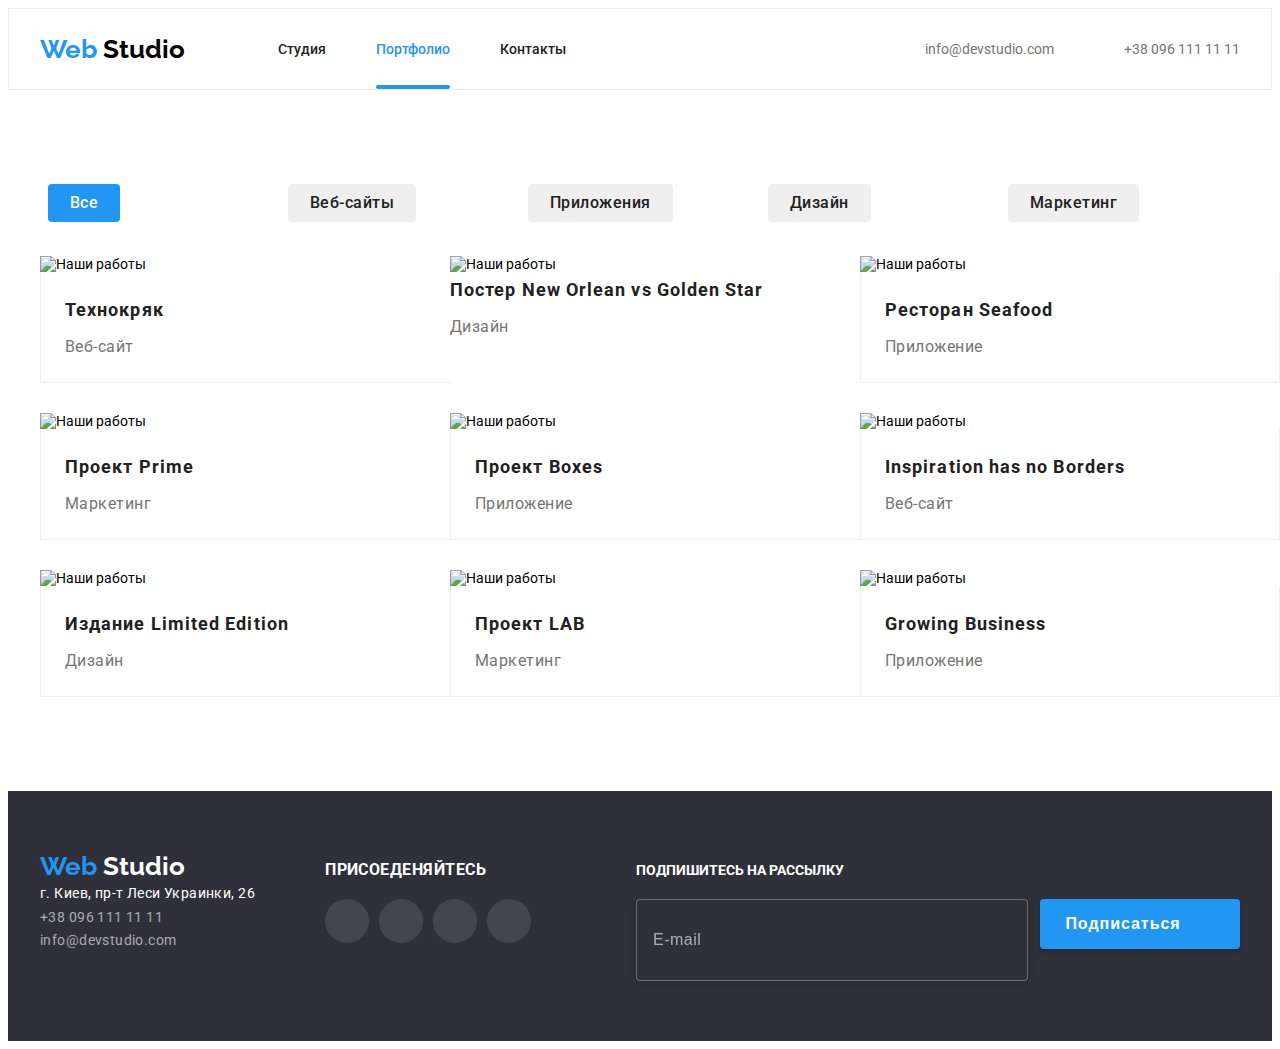
==== portfolio.html @ 752e6f94 "Add pic" ====
<!DOCTYPE html>
<html lang="ru">
	<head>
		<meta charset="UTF-8" />
		<meta http-equiv="X-UA-Compatible" content="IE=edge" />
		<meta
			name="viewport"
			content="width=device-width, initial-scale=1.0"
		/>
		<title>WebStudio</title>
		<link
			rel="preconnect"
			href="https://fonts.googleapis.com"
		/>
		<link
			rel="preconnect"
			href="https://fonts.gstatic.com"
			crossorigin
		/>
		<link
			href="https://fonts.googleapis.com/css2?family=Montserrat:ital,wght@0,700;1,400&family=Raleway:wght@700&family=Roboto:wght@400;500;700;900&display=swap"
			rel="stylesheet"
		/>
		<link
			rel="stylesheet"
			href="https://cdnjs.cloudflare.com/ajax/libs/modern-normalize/1.1.0/modern-normalize.min.css"
			integrity="sha512-wpPYUAdjBVSE4KJnH1VR1HeZfpl1ub8YT/NKx4PuQ5NmX2tKuGu6U/JRp5y+Y8XG2tV+wKQpNHVUX03MfMFn9Q=="
			crossorigin="anonymous"
			referrerpolicy="no-referrer"
		/>
		<link rel="stylesheet" href="./css/main.css" />
	</head>
	<body>
		<header class="header">
			<div class="conteiner">
				<nav class="nav">
					<a class="logo header__logo link" href="">
						<span class="logo-web">Web</span>
						Studio
					</a>
					<ul class="nav__list list">
						<li>
							<a class="nav__link link" href="./index.html">
								Студия
							</a>
						</li>
						<li>
							<a
								class="nav__link link current"
								href="./portfolio.html"
							>
								Портфолио
							</a>
						</li>
						<li>
							<a class="nav__link link" href="">Контакты</a>
						</li>
					</ul>
				</nav>
				<ul class="adress list">
					<li>
						<a
							class="adress__mail link"
							href="mailme:info@devstudio.com"
						>
							<svg
								class="adress__mail-icon"
								width="16"
								height="12"
							>
								<use
									href="./images/symbol-defs.svg#icon-icon-mail"
								></use>
							</svg>
							info@devstudio.com
						</a>
					</li>
					<li>
						<a
							class="adress__tel link"
							href="tel:+380961111111"
						>
							<svg
								class="adress__tel-icon"
								width="10"
								height="16"
							>
								<use
									href="./images/symbol-defs.svg#icon-icon-tel"
								></use>
							</svg>
							+38 096 111 11 11
						</a>
					</li>
				</ul>
			</div>
		</header>
		<main>
			<section class="section-work">
				<div class="conteiner">
					<h1 class="visually-hidden">Портфолио</h1>
					<ul class="button-ul">
						<li class="button-li list">
							<button
								class="button-filter button current-button"
								type="button"
							>
								Все
							</button>
						</li>
						<li class="button-li list">
							<button
								class="button-filter button"
								type="button"
							>
								Веб-сайты
							</button>
						</li>
						<li class="button-li list">
							<button
								class="button-filter button"
								type="button"
							>
								Приложения
							</button>
						</li>
						<li class="button-li list">
							<button
								class="button-filter button"
								type="button"
							>
								Дизайн
							</button>
						</li>
						<li class="button-li list">
							<button
								class="button-filter button"
								type="button"
							>
								Маркетинг
							</button>
						</li>
					</ul>
					<ul class="work-list">
						<li class="work-li list">
							<div class="work-wrap">
								<picture>
									<source
										srcset="
											./images/img-1.jpg    1x,
											./images/img-1-2x.jpg 2x
										"
										media="(min-width: 1200px)"
									/>
									<source
										srcset="
											./images/img-1-tab.jpg    1x,
											./images/img-1-tab-2x.jpg 2x
										"
										media="(min-width: 768px)"
									/>
									<source
										srcset="
											./images/img-1-mob.jpg    1x,
											./images/img-1-mob-2x.jpg 2x
										"
										media="(min-width: 320px)"
									/>
									<img
										src="./images/img-1-mob.jpg"
										alt="Наши работы"
										width="450"
									/>
								</picture>
								<p class="work-li-text">
									Ресурс предлагает комплексные предложения
									с разным уровнем функционала и сервисов.
									Все это позволит посетителю получить
									исчерпывающие сведения о компании или
									частном лице.
								</p>
							</div>
							<div class="work-card">
								<h2 class="work-name text">Технокряк</h2>
								<p class="work-text text">Веб-сайт</p>
							</div>
						</li>
						<li class="work-li list">
							<div class="work-wrap">
								<picture>
									<source
										srcset="
											./images/img-2.jpg    1x,
											./images/img-2-2x.jpg 2x
										"
										media="(min-width: 1200px)"
									/>
									<source
										srcset="
											./images/img-2-tab.jpg    1x,
											./images/img-2-tab-2x.jpg 2x
										"
										media="(min-width: 768px)"
									/>
									<source
										srcset="
											./images/img-2-mob.jpg    1x,
											./images/img-2-mob-2x.jpg 2x
										"
										media="(min-width: 320px)"
									/>
									<img
										src="./images/img-2-mob.jpg"
										alt="Наши работы"
										width="450"
									/>
								</picture>
								<p class="work-li-text">
									Ресурс предлагает комплексные предложения
									с разным уровнем функционала и сервисов.
									Все это позволит посетителю получить
									исчерпывающие сведения о компании или
									частном лице.
								</p>
							</div>
							<h2 class="work-name text">
								Постер
								<span lang="en">
									New Orlean vs Golden Star
								</span>
							</h2>
							<p class="work-text text">Дизайн</p>
						</li>
						<li class="work-li list">
							<div class="work-wrap">
								<picture>
									<source
										srcset="
											./images/img-3.jpg    1x,
											./images/img-3-2x.jpg 2x
										"
										media="(min-width: 1200px)"
									/>
									<source
										srcset="
											./images/img-3-tab.jpg    1x,
											./images/img-3-tab-2x.jpg 2x
										"
										media="(min-width: 768px)"
									/>
									<source
										srcset="
											./images/img-3-mob.jpg    1x,
											./images/img-3-mob-2x.jpg 2x
										"
										media="(min-width: 320px)"
									/>
									<img
										src="./images/img-3-mob.jpg"
										alt="Наши работы"
										width="450"
									/>
								</picture>
								<p class="work-li-text">
									Ресурс предлагает комплексные предложения
									с разным уровнем функционала и сервисов.
									Все это позволит посетителю получить
									исчерпывающие сведения о компании или
									частном лице.
								</p>
							</div>
							<div class="work-card">
								<h2 class="work-name text">
									Ресторан
									<span lang="en">Seafood</span>
								</h2>
								<p class="work-text text">Приложение</p>
							</div>
						</li>
						<li class="work-li list">
							<div class="work-wrap">
								<picture>
									<source
										srcset="
											./images/img-4.jpg    1x,
											./images/img-4-2x.jpg 2x
										"
										media="(min-width: 1200px)"
									/>
									<source
										srcset="
											./images/img-4-tab.jpg    1x,
											./images/img-4-tab-2x.jpg 2x
										"
										media="(min-width: 768px)"
									/>
									<source
										srcset="
											./images/img-4-mob.jpg    1x,
											./images/img-4-mob-2x.jpg 2x
										"
										media="(min-width: 320px)"
									/>
									<img
										src="./images/img-4-mob.jpg"
										alt="Наши работы"
										width="450"
									/>
								</picture>
								<p class="work-li-text">
									Ресурс предлагает комплексные предложения
									с разным уровнем функционала и сервисов.
									Все это позволит посетителю получить
									исчерпывающие сведения о компании или
									частном лице.
								</p>
							</div>
							<div class="work-card">
								<h2 class="work-name text">
									Проект
									<span lang="en">Prime</span>
								</h2>
								<p class="work-text text">Маркетинг</p>
							</div>
						</li>

						<li class="work-li list">
							<div class="work-wrap">
								<picture>
									<source
										srcset="
											./images/img-5.jpg    1x,
											./images/img-5-2x.jpg 2x
										"
										media="(min-width: 1200px)"
									/>
									<source
										srcset="
											./images/img-5-tab.jpg    1x,
											./images/img-5-tab-2x.jpg 2x
										"
										media="(min-width: 768px)"
									/>
									<source
										srcset="
											./images/img-5-mob.jpg    1x,
											./images/img-5-mob-2x.jpg 2x
										"
										media="(min-width: 320px)"
									/>
									<img
										src="./images/img-5-mob.jpg"
										alt="Наши работы"
										width="450"
									/>
								</picture>
								<p class="work-li-text">
									Ресурс предлагает комплексные предложения
									с разным уровнем функционала и сервисов.
									Все это позволит посетителю получить
									исчерпывающие сведения о компании или
									частном лице.
								</p>
							</div>
							<div class="work-card">
								<h2 class="work-name text">
									Проект
									<span lang="en">Boxes</span>
								</h2>
								<p class="work-text text">Приложение</p>
							</div>
						</li>
						<li class="work-li list">
							<div class="work-wrap">
								<picture>
									<source
										srcset="
											./images/img-6.jpg    1x,
											./images/img-6-2x.jpg 2x
										"
										media="(min-width: 1200px)"
									/>
									<source
										srcset="
											./images/img-6-tab.jpg    1x,
											./images/img-6-tab-2x.jpg 2x
										"
										media="(min-width: 768px)"
									/>
									<source
										srcset="
											./images/img-6-mob.jpg    1x,
											./images/img-6-mob-2x.jpg 2x
										"
										media="(min-width: 320px)"
									/>
									<img
										src="./images/img-6-mob.jpg"
										alt="Наши работы"
										width="450"
									/>
								</picture>
								<p class="work-li-text">
									Ресурс предлагает комплексные предложения
									с разным уровнем функционала и сервисов.
									Все это позволит посетителю получить
									исчерпывающие сведения о компании или
									частном лице.
								</p>
							</div>
							<div class="work-card">
								<h2 class="work-name text" lang="en">
									Inspiration has no Borders
								</h2>
								<p class="work-text text">Веб-сайт</p>
							</div>
						</li>
						<li class="work-li list">
							<div class="work-wrap">
								<picture>
									<source
										srcset="
											./images/img-7.jpg    1x,
											./images/img-7-2x.jpg 2x
										"
										media="(min-width: 1200px)"
									/>
									<source
										srcset="
											./images/img-7-tab.jpg    1x,
											./images/img-7-tab-2x.jpg 2x
										"
										media="(min-width: 768px)"
									/>
									<source
										srcset="
											./images/img-7-mob.jpg    1x,
											./images/img-7-mob-2x.jpg 2x
										"
										media="(min-width: 320px)"
									/>
									<img
										src="./images/img-7-mob.jpg"
										alt="Наши работы"
										width="450"
									/>
								</picture>
								<p class="work-li-text">
									Ресурс предлагает комплексные предложения
									с разным уровнем функционала и сервисов.
									Все это позволит посетителю получить
									исчерпывающие сведения о компании или
									частном лице.
								</p>
							</div>
							<div class="work-card">
								<h2 class="work-name text">
									Издание
									<span lang="en">Limited Edition</span>
								</h2>
								<p class="work-text text">Дизайн</p>
							</div>
						</li>
						<li class="work-li list">
							<div class="work-wrap">
								<picture>
									<source
										srcset="
											./images/img-8.jpg    1x,
											./images/img-8-2x.jpg 2x
										"
										media="(min-width: 1200px)"
									/>
									<source
										srcset="
											./images/img-8-tab.jpg    1x,
											./images/img-8-tab-2x.jpg 2x
										"
										media="(min-width: 768px)"
									/>
									<source
										srcset="
											./images/img-8-mob.jpg    1x,
											./images/img-8-mob-2x.jpg 2x
										"
										media="(min-width: 320px)"
									/>
									<img
										src="./images/img-8-mob.jpg"
										alt="Наши работы"
										width="450"
									/>
								</picture>
								<p class="work-li-text">
									Ресурс предлагает комплексные предложения
									с разным уровнем функционала и сервисов.
									Все это позволит посетителю получить
									исчерпывающие сведения о компании или
									частном лице.
								</p>
							</div>
							<div class="work-card">
								<h2 class="work-name text">
									Проект
									<span lang="en">LAB</span>
								</h2>
								<p class="work-text text">Маркетинг</p>
							</div>
						</li>
						<li class="work-li list">
							<div class="work-wrap">
								<picture>
									<source
										srcset="
											./images/img-9.jpg    1x,
											./images/img-9-2x.jpg 2x
										"
										media="(min-width: 1200px)"
									/>
									<source
										srcset="
											./images/img-9-tab.jpg    1x,
											./images/img-9-tab-2x.jpg 2x
										"
										media="(min-width: 768px)"
									/>
									<source
										srcset="
											./images/img-9-mob.jpg    1x,
											./images/img-9-mob-2x.jpg 2x
										"
										media="(min-width: 320px)"
									/>
									<img
										src="./images/img-9-mob.jpg"
										alt="Наши работы"
										width="450"
									/>
								</picture>
								<p class="work-li-text">
									Ресурс предлагает комплексные предложения
									с разным уровнем функционала и сервисов.
									Все это позволит посетителю получить
									исчерпывающие сведения о компании или
									частном лице.
								</p>
							</div>
							<div class="work-card">
								<h2 class="work-name text" lang="en">
									Growing Business
								</h2>
								<p class="work-text text">Приложение</p>
							</div>
						</li>
					</ul>
				</div>
			</section>
		</main>
		<footer class="footer">
			<div class="footer__div conteiner">
				<div class="footer-adress">
					<div class="logo">
						<a class="logo footer__logo link" href="">
							<span class="logo-web">Web</span>
							Studio
						</a>
					</div>
					<address class="address">
						<ul class="address__list list">
							<li class="address__li li">
								<a
									class="address__link link"
									href="https://goo.gl/maps/4PKTX66ogqM9RahL6"
									target="_blank"
									rel="noopener noreferrer"
								>
									<span>
										г. Киев, пр-т Леси Украинки, 26
									</span>
								</a>
							</li>
							<li class="address__li li">
								<a
									class="address__tel link"
									href="tel:+380961111111"
								>
									+38 096 111 11 11
								</a>
							</li>
							<li class="address__li li">
								<a
									class="address__mail link"
									href="mailme:info@devstudio.com"
								>
									info@devstudio.com
								</a>
							</li>
						</ul>
					</address>
				</div>
				<div class="conect">
					<h2 class="conect__text">ПРИСОЕДЕНЯЙТЕСЬ</h2>
					<div class="footer-social">
						<ul class="conect__list list">
							<li class="conect__li li">
								<a
									href=""
									class="conect__link footer-conect__ink link"
								>
									<svg
										class="conect__icon"
										width="20"
										height="20"
									>
										<use
											href="./images/symbol-defs.svg#icon-instagram"
										></use>
									</svg>
								</a>
							</li>
							<li class="conect__li li">
								<a
									href=""
									class="conect__link footer-conect__ink link"
								>
									<svg
										class="conect__icon"
										width="20"
										height="20"
									>
										<use
											href="./images/symbol-defs.svg#icon-twitter"
										></use>
									</svg>
								</a>
							</li>
							<li class="conect__li li">
								<a
									href=""
									class="conect__link footer-conect__ink link"
								>
									<svg
										class="conect__icon"
										width="20"
										height="20"
									>
										<use
											href="./images/symbol-defs.svg#icon-facebook"
										></use>
									</svg>
								</a>
							</li>
							<li class="conect__li li">
								<a
									href=""
									class="conect__link footer-conect__ink link"
								>
									<svg
										class="conect__icon"
										width="20"
										height="20"
									>
										<use
											href="./images/symbol-defs.svg#icon-linkedin"
										></use>
									</svg>
								</a>
							</li>
						</ul>
					</div>
				</div>
				<div class="subscribe">
					<b class="subscribe__title">
						Подпишитесь на рассылку
					</b>
					<form>
						<div class="subscribe__form">
							<label for="email" class="form-mail"></label>
							<input
								class="subscribe__mail"
								type="email"
								name="mail"
								id="email"
								placeholder="E-mail"
							/>
							<button
								class="subscribe__button"
								type="submit"
							>
								Подписаться
								<svg
									class="subscribe__button-icon"
									width="24"
									height="24"
								>
									<use
										href="./images/symbol-defs.svg#icon-icon-send"
									></use>
								</svg>
							</button>
						</div>
					</form>
				</div>
			</div>
		</footer>
	</body>
</html>
---- css/main.css ----
p,
h1,
h2,
h3,
h4,
h5,
h6 {
  margin: 0;
}

ul,
ol {
  margin: 0;
  padding-left: 0;
}

button {
  cursor: pointer;
}

img {
  display: block;
  max-width: 100%;
  height: auto;
  width: 100%;
}

body {
  font-family: "Roboto", sans-serif;
  font-size: 14px;
}

.list {
  list-style: none;
}

.link {
  text-decoration: none;
}

.pre-text {
  color: var(--main-txt-color);
}

.text {
  color: var(--paragraf-txt-color);
  font-family: "Roboto";
}

.section {
  padding: 94px 0;
}

.button {
  cursor: pointer;
}

:root {
  --paragraf-txt-color: #757575;
  --main-txt-color: #212121;
  --accent-color: #2196f3;
  --white-color: #ffffff;
}

.visually-hidden {
  position: absolute;
  white-space: nowrap;
  width: 1px;
  height: 1px;
  overflow: hidden;
  border: 0;
  padding: 0;
  clip: rect(0 0 0 0);
  clip-path: inset(50%);
  margin: -1px;
}

.conteiner {
  margin-left: auto;
  margin-right: auto;
  padding-left: 15px;
  padding-right: 15px;
}
@media screen and (min-width: 480px) {
  .conteiner {
    width: 480px;
  }
}
@media screen and (min-width: 768px) {
  .conteiner {
    width: 768px;
  }
}
@media screen and (min-width: 1200px) {
  .conteiner {
    width: 1200px;
  }
}

.conect__list {
  display: flex;
  justify-content: center;
}

.conect__li {
  width: 44px;
  height: 44px;
  margin-right: 10px;
}

.conect__li:last-child {
  margin: 0;
}

.conect__link {
  width: 100%;
  height: 100%;
  border-radius: 50%;
  display: flex;
  align-items: center;
  justify-content: center;
}

.conect__icon {
  fill: currentColor;
  transition: transform 250ms cubic-bezier(0.4, 0, 0.2, 1);
}

.conect__link:hover,
.conect__link:focus {
  background-color: var(--accent-color);
  color: var(--white-color);
}

.backdrop {
  width: 100%;
  height: 100%;
  background-color: rgba(0, 0, 0, 0.2);
  position: fixed;
  top: 0;
  transition: opacity 300ms, visibility 300ms;
}

.modal {
  width: 528px;
  min-height: 581px;
  background-color: var(--white-color);
  box-shadow: 0px 1px 3px rgba(0, 0, 0, 0.12), 0px 1px 1px rgba(0, 0, 0, 0.14), 0px 2px 1px rgba(0, 0, 0, 0.2);
  border-radius: 4px;
  position: absolute;
  top: 50%;
  left: 50%;
  transform: translate(-50%, -50%) scale(1);
  transition: transform 250ms;
  padding: 40px;
}
.backdrop.is-hidden .modal {
  transform: translate -50%, -50% scale(0);
}

.modal-close {
  width: 30px;
  height: 30px;
  background-color: transparent;
  border: 1px solid rgba(0, 0, 0, 0.1);
  border-radius: 50%;
  position: absolute;
  top: 8px;
  right: 8px;
}

.is-hidden {
  visibility: hidden;
  opacity: 0;
  pointer-events: none;
}

.modal-titel {
  text-align: center;
  font-weight: 700;
  font-size: 20px;
  margin-bottom: 12px;
}

.modal-field {
  margin-bottom: 10px;
}

.input-wrap {
  position: relative;
}

.modal-icon {
  position: absolute;
  left: 12px;
  top: 50%;
  transform: translateY(-50%);
}
.modal-input:focus + .modal-icon {
  fill: var(--accent-color);
}

.modal-input {
  width: 100%;
  height: 40px;
  border: 1px solid rgba(33, 33, 33, 0.2);
  border-radius: 4px;
  padding-left: 42px;
  outline: none;
}
.modal-input:focus {
  border-color: var(--accent-color);
}

.modal-label {
  font-weight: 400;
  font-size: 12px;
  color: var(--paragraf-txt-color);
  margin-bottom: 4px;
}

.modal-text {
  width: 100%;
  height: 120px;
  border: 1px solid rgba(33, 33, 33, 0.2);
  border-radius: 4px;
  margin-bottom: 10px;
  resize: none;
  outline: none;
  padding-left: 16px;
  font-size: 14px;
}
.modal-text:focus {
  border-color: var(--accent-color);
}

.modal-privicy {
  font-weight: 400;
  font-size: 14px;
  color: var(--paragraf-txt-color);
  padding-bottom: 30px;
  display: flex;
  padding-left: 12px;
}
.modal-privicy::before {
  content: "";
  width: 16px;
  height: 15px;
  border: 2px solid var(--main-txt-color);
  border-radius: 3px;
  margin-right: 5px;
}

.modal-check:checked + .modal-privicy::before {
  background-color: var(--accent-color);
  background-image: url(../images/icon\ check.svg);
  border: none;
  background-repeat: no-repeat;
  background-position: center;
}

.privacy-link {
  margin-left: 4px;
  color: var(--accent-color);
}

.modal-button {
  min-width: 200px;
  height: 50px;
  font-family: inherit;
  font-weight: 700;
  font-size: 16px;
  line-height: 1.87;
  display: flex;
  align-items: center;
  text-align: center;
  letter-spacing: 0.06em;
  color: var(--white-color);
  background-color: var(--accent-color);
  border: 1px soild var(--accent-color);
  box-shadow: 0px 4px 4px rgba(0, 0, 0, 0.15);
  border-radius: 4px;
  display: block;
  margin-right: auto;
  margin-left: auto;
  transition: transform 250ms cubic-bezier(0.4, 0, 0.2, 1);
}

.logo {
  font-family: "Raleway", sans-serif;
  font-weight: 700;
  font-size: 26px;
  line-height: 1.19;
}

.logo-web {
  color: var(--accent-color);
}

.header {
  border: 1px solid #ececec;
}
.header .conteiner {
  display: flex;
}

.nav {
  display: flex;
  align-items: center;
}

.nav__list {
  display: flex;
}

.adress {
  display: flex;
  align-items: center;
  margin-left: auto;
}

.nav__list :not(:last-child) {
  margin-right: 50px;
}

.header__logo {
  color: black;
  margin-right: 93px;
}

.adress :not(:last-child) {
  margin-right: 50px;
}

.nav__link {
  color: var(--main-txt-color);
  font-weight: 500;
  display: block;
  padding: 32px 0;
  transition: transform 250ms cubic-bezier(0.4, 0, 0.2, 1);
}

.nav__link:hover,
.nav__link:focus {
  color: var(--accent-color);
}

.current {
  color: var(--accent-color);
}

.adress__mail,
.adress__tel {
  color: var(--paragraf-txt-color);
  display: block;
  padding: 32px 0;
  display: flex;
  transition: transform 250ms cubic-bezier(0.4, 0, 0.2, 1);
}

.adress__tel:hover,
.adress__tel:focus,
.adress__mail:hover,
.hadress__tel:focus {
  color: var(--accent-color);
}

.nav__link.current {
  position: relative;
  color: var(--accent-color);
}

.nav__link.current:after {
  content: "";
  position: absolute;
  width: 100%;
  height: 4px;
  background-color: var(--accent-color);
  border-radius: 2px;
  left: 0;
  bottom: 0;
}

.adress__mail-icon {
  fill: currentColor;
  margin-right: 10px;
}

.adress__tel-icon {
  fill: currentColor;
  margin-right: 10px;
}

.hero {
  background-color: #2f303a;
  background-image: linear-gradient(rgba(47, 48, 58, 0.4), rgba(47, 48, 58, 0.4)), url(../images/Hero-bg-mob.jpg);
  height: 600px;
  max-width: 1600px;
  background-repeat: no-repeat;
  background-position: center;
  background-size: cover;
  margin-right: auto;
  margin-left: auto;
  padding-top: 200px;
  padding-bottom: 200px;
}
@media (min-device-pixel-ratio: 2), (min-resolution: 192dpi), (min-resolution: 2dppx) {
  .hero {
    background-image: linear-gradient(rgba(47, 48, 58, 0.4), rgba(47, 48, 58, 0.4)), url(../images/Hero-bg-mob-2x.jpg);
  }
}
@media screen and (min-width: 768px) {
  .hero {
    background-image: linear-gradient(rgba(47, 48, 58, 0.4), rgba(47, 48, 58, 0.4)), url(../images/Hero-bg-tab.jpg);
  }
}
@media screen and (min-width: 768px) and (min-device-pixel-ratio: 2), screen and (min-width: 768px) and (min-resolution: 192dpi), screen and (min-width: 768px) and (min-resolution: 2dppx) {
  .hero {
    background-image: linear-gradient(rgba(47, 48, 58, 0.4), rgba(47, 48, 58, 0.4)), url(../images/Hero-bg-tab-2x.jpg);
  }
}
@media screen and (min-width: 1200px) {
  .hero {
    background-image: linear-gradient(rgba(47, 48, 58, 0.4), rgba(47, 48, 58, 0.4)), url(../images/Hero-bg.jpg);
  }
}
@media screen and (min-width: 1200px) and (min-device-pixel-ratio: 2), screen and (min-width: 1200px) and (min-resolution: 192dpi), screen and (min-width: 1200px) and (min-resolution: 2dppx) {
  .hero {
    background-image: linear-gradient(rgba(47, 48, 58, 0.4), rgba(47, 48, 58, 0.4)), url(../images/Hero-bg-2x.jpg);
  }
}

.hero__text {
  font-weight: 900;
  font-size: 44px;
  line-height: 1.36;
  text-align: center;
  letter-spacing: 0.06em;
  text-transform: uppercase;
  color: var(--white-color);
  margin-bottom: 30px;
  margin-right: auto;
  margin-left: auto;
  max-width: 696px;
}

.hero__button {
  min-width: 200px;
  height: 50px;
  font-family: inherit;
  font-weight: 700;
  font-size: 16px;
  line-height: 1.87;
  display: flex;
  align-items: center;
  text-align: center;
  letter-spacing: 0.06em;
  color: var(--white-color);
  background-color: var(--accent-color);
  border: 1px soild var(--accent-color);
  box-shadow: 0px 4px 4px rgba(0, 0, 0, 0.15);
  border-radius: 4px;
  display: block;
  margin-right: auto;
  margin-left: auto;
  transition: transform 250ms cubic-bezier(0.4, 0, 0.2, 1);
}

.hero__button:hover,
.hero__button:focus {
  background-color: #188ce8;
}

.benefits {
  padding-bottom: 60px;
  padding-top: 60px;
}
@media screen and (min-width: 1200px) {
  .benefits {
    padding-bottom: 94px;
    padding-top: 94px;
  }
}
.benefits__list {
  display: flex;
  flex-wrap: wrap;
  gap: 30px;
}
@media screen and (min-width: 768px) {
  .benefits__li {
    width: calc((100% - 30px) / 2);
  }
}
@media screen and (min-width: 1200px) {
  .benefits__li {
    width: calc((100% - 90px) / 4);
  }
}
.benefits__pre-text {
  font-weight: 700;
  font-size: 14px;
  line-height: 1.14;
  letter-spacing: 0.03em;
  text-transform: uppercase;
  color: var(--main-txt-color);
  margin-bottom: 10px;
}
.benefits__text {
  line-height: 1.71;
  letter-spacing: 0.03em;
  color: var(--paragraf-txt-color);
  margin-bottom: 18px;
  width: 270px;
}
.benefits__link {
  width: 270px;
  height: 120px;
  display: flex;
  align-items: center;
  justify-content: center;
  background-color: #f5f4fa;
  margin-bottom: 30px;
}

.about__text {
  font-weight: 700;
  font-size: 36px;
  line-height: 1.16;
  letter-spacing: 0.03em;
  color: var(--main-txt-color);
  margin-bottom: 50px;
  display: flex;
  justify-content: center;
}
.about__list {
  display: flex;
  flex-wrap: wrap;
  gap: 30px;
}
@media screen and (min-width: 768px) {
  .about__list {
    width: 768px;
  }
}
@media screen and (min-width: 1200px) {
  .about__list {
    width: 1200px;
  }
}

.about__title {
  width: 100%;
  left: 0;
  bottom: 0;
  padding: 27px 0;
  font-size: 14px;
  line-height: 1.14;
  text-align: center;
  text-transform: uppercase;
  color: var(--white-color);
  background: rgba(47, 48, 58, 0.8);
}

.team {
  background-color: #f5f4fa;
}
@media screen and (min-width: 1200px) {
  .team {
    padding-bottom: 94px;
    padding-top: 94px;
  }
}
.team__text {
  font-weight: 700;
  font-size: 36px;
  line-height: 1.16;
  letter-spacing: 0.03em;
  color: var(--main-txt-color);
  margin-bottom: 50px;
  display: flex;
  justify-content: center;
}
.team__list {
  display: flex;
  flex-wrap: wrap;
  gap: 30px;
}
.team__li {
  background-color: var(--white-color);
  box-shadow: 0px 1px 3px rgba(0, 0, 0, 0.12), 0px 1px 1px rgba(0, 0, 0, 0.14), 0px 2px 1px rgba(0, 0, 0, 0.2);
  border-radius: 0px 0px 4px 4px;
}
@media screen and (min-width: 768px) {
  .team__li {
    width: calc((100% - 30px) / 2);
  }
}
@media screen and (min-width: 1200px) {
  .team__li {
    width: calc((100% - 90px) / 4);
  }
}
.team__name {
  padding-top: 30px;
  padding-bottom: 30px;
}
.team__user {
  font-weight: 500;
  font-size: 16px;
  line-height: 1.18;
  letter-spacing: 0.03em;
  color: var(--main-txt-color);
  margin-bottom: 10px;
  display: flex;
  justify-content: center;
}
.team__user-en {
  font-size: 16px;
  line-height: 1.18;
  letter-spacing: 0.03em;
  color: var(--paragraf-txt-color);
  display: flex;
  justify-content: center;
  margin-bottom: 16px;
}

.team-conect__link {
  background-color: var(--white-color);
  color: #afb1b8;
}

.client {
  background-color: var(--white-color);
  padding-bottom: 60px;
  padding-top: 60px;
}
@media screen and (min-width: 1200px) {
  .client {
    padding-bottom: 94px;
    padding-top: 94px;
  }
}
.client__text {
  font-weight: 700;
  font-size: 36px;
  line-height: 1.16;
  letter-spacing: 0.03em;
  color: var(--main-txt-color);
  margin-bottom: 50px;
  display: flex;
  justify-content: center;
}
.client__list {
  display: flex;
  flex-wrap: wrap;
  gap: 30px;
}
.client__li {
  display: block;
  width: 170px;
  height: 92px;
  border: 1px solid #afb1b8;
  border-radius: 4px;
  width: calc((100% - 30px) / 2);
}
@media screen and (min-width: 768px) {
  .client__li {
    width: calc((100% - 60px) / 3);
  }
}
@media screen and (min-width: 1200px) {
  .client__li {
    width: calc((100% - 150px) / 6);
  }
}
.client__link {
  height: 100%;
  width: 100%;
  display: flex;
  align-items: center;
  justify-content: center;
  color: #afb1b8;
  transition: transform 250ms cubic-bezier(0.4, 0, 0.2, 1);
}
.client__li:hover, .client__li:focus, .client__link:hover, .client__link:focus {
  color: var(--accent-color);
  border-color: var(--accent-color);
}
.client__icon {
  fill: currentColor;
  height: 60px;
  width: 106px;
}

.section-work {
  background-color: var(--white-color);
  padding-bottom: 60px;
  padding-top: 60px;
}
@media screen and (min-width: 1200px) {
  .section-work {
    padding-bottom: 94px;
    padding-top: 94px;
  }
}

.button-ul {
  margin-bottom: 34px;
  display: flex;
  flex-wrap: wrap;
  gap: 8px;
}

.button-li {
  width: calc((100% - 24px) / 3);
}
@media screen and (min-width: 768px) {
  .button-li {
    width: calc((100% - 40px) / 5);
  }
}

.button-filter {
  border: none;
  font-family: inherit;
  font-weight: 500;
  font-size: 16px;
  line-height: 1.62;
  letter-spacing: 0.03em;
  color: var(--main-txt-color);
  border-radius: 4px;
  margin-left: 8px;
  padding: 6px 22px;
  transition: transform 250ms cubic-bezier(0.4, 0, 0.2, 1);
}

.button-filter:hover,
.button-filter:focus {
  background-color: var(--accent-color);
  color: var(--white-color);
}

.current-button {
  color: var(--white-color);
  background-color: var(--accent-color);
}

.work-list {
  display: flex;
  flex-wrap: wrap;
  gap: 30px;
}

.work-wrap {
  position: relative;
  overflow: hidden;
}

.work-li {
  background-color: var(--white-color);
  display: block;
  position: relative;
  transition: transform 250ms cubic-bezier(0.4, 0, 0.2, 1);
}
@media screen and (min-width: 768px) {
  .work-li {
    width: calc((100% - 30px) / 2);
  }
}
@media screen and (min-width: 1200px) {
  .work-li {
    width: calc((100% - 60px) / 3);
  }
}

.work-li:hover .work-li-text {
  transform: translateY(0);
}

.work-li-text {
  position: absolute;
  top: 0;
  color: var(--white-color);
  background-color: rgba(33, 150, 243, 0.9);
  line-height: 1.5;
  padding: 40px;
  height: 100%;
  transform: translateY(100%);
  transition: transform 250ms cubic-bezier(0.4, 0, 0.2, 1);
}

.work-li:hover,
.work-li:focus {
  box-shadow: 0px 1px 1px rgba(0, 0, 0, 0.12), 0px 4px 4px rgba(0, 0, 0, 0.06), 1px 4px 6px rgba(0, 0, 0, 0.16);
}

.work-li :not(:nth-child(3)) {
  margin-right: 0;
}

.work-name {
  font-weight: 700;
  font-size: 18px;
  line-height: 2;
  letter-spacing: 0.06em;
  color: var(--main-txt-color);
  margin-bottom: 4px;
}

.work-text {
  font-size: 16px;
  line-height: 1.87;
  letter-spacing: 0.03em;
  color: var(--paragraf-txt-color);
}

.work-card {
  display: block;
  background: #ffffff;
  border: 1px solid #eeeeee;
  width: 370px;
  border-top: 0;
  padding: 20px 24px;
}

.footer {
  background-color: #2f303a;
  padding-top: 60px;
  padding-bottom: 60px;
}

.footer__div {
  display: flex;
  align-items: baseline;
}

.address {
  box-sizing: border-box;
  margin-right: 70px;
}

.footer__logo {
  margin-bottom: 20px;
  color: var(--white-color);
}

.address__link {
  font-family: "Roboto";
  font-style: normal;
  line-height: 1.71;
  letter-spacing: 0.03em;
  color: var(--white-color);
}

.address__list {
  display: flex;
  flex-direction: column;
  margin-bottom: 9px;
}

.address__mail,
.address__tel {
  font-family: "Roboto";
  font-style: normal;
  line-height: 1.71;
  letter-spacing: 0.03em;
  color: rgba(255, 255, 255, 0.6);
  transition: transform 250ms cubic-bezier(0.4, 0, 0.2, 1);
}

.address__tel:hover,
.address__tel:focus,
.address__mail:hover,
.address__tel:focus {
  color: var(--accent-color);
}

.conect {
  box-sizing: border-box;
}

.conect__text {
  font-weight: 700;
  font-size: 16px;
  line-height: 1.14;
  letter-spacing: 0.03em;
  color: var(--white-color);
  margin-bottom: 20px;
}

.footer-conect__ink {
  background: rgba(255, 255, 255, 0.1);
  color: var(--white-color);
}

.online {
  padding-top: 72px;
  color: var(--white-color);
}

.subscribe {
  margin-left: auto;
  display: block;
}

.subscribe__title {
  display: inline-block;
  margin-bottom: 20px;
  font-size: 14px;
  font-weight: 700;
  line-height: 1.14;
  text-transform: uppercase;
  color: var(--white-color);
}

.subscribe__mail {
  width: 358px;
  height: 50px;
  padding: 15px 16px;
  margin-right: 12px;
  font-size: 16px;
  line-height: 1.25;
  display: flex;
  justify-content: center;
  align-items: center;
  letter-spacing: 0.03em;
  border: 1px solid rgba(255, 255, 255, 0.3);
  filter: drop-shadow(0px 4px 4px rgba(0, 0, 0, 0.15));
  border-radius: 4px;
  background: #2f303a;
  color: rgba(255, 255, 255, 0.6);
  outline: none;
  transition: border-color 250ms cubic-bezier(0.4, 0, 0.2, 1);
}

.subscribe__mail::placeholder {
  font-size: 16px;
  line-height: 1.25;
  color: rgba(255, 255, 255, 0.6);
}

.subscribe__mail:focus {
  border-color: var(--accent-color);
}

.subscribe__form {
  display: flex;
}

.subscribe__button {
  cursor: pointer;
  height: 50px;
  width: 200px;
  font-size: 16px;
  font-weight: 700;
  line-height: 1.88;
  display: inline-flex;
  justify-content: center;
  text-align: center;
  align-items: center;
  letter-spacing: 0.06em;
  background: var(--accent-color);
  box-shadow: 0px 4px 4px rgba(0, 0, 0, 0.15);
  border-radius: 4px;
  border: transparent;
  color: var(--white-color);
  transition: background-color 250ms cubic-bezier(0.4, 0, 0.2, 1);
}

.subscribe__button:hover {
  background-color: var(--accent-color);
}

.subscribe__button-icon {
  margin-left: 10px;
  fill: var(--white-color);
}/*# sourceMappingURL=main.css.map */
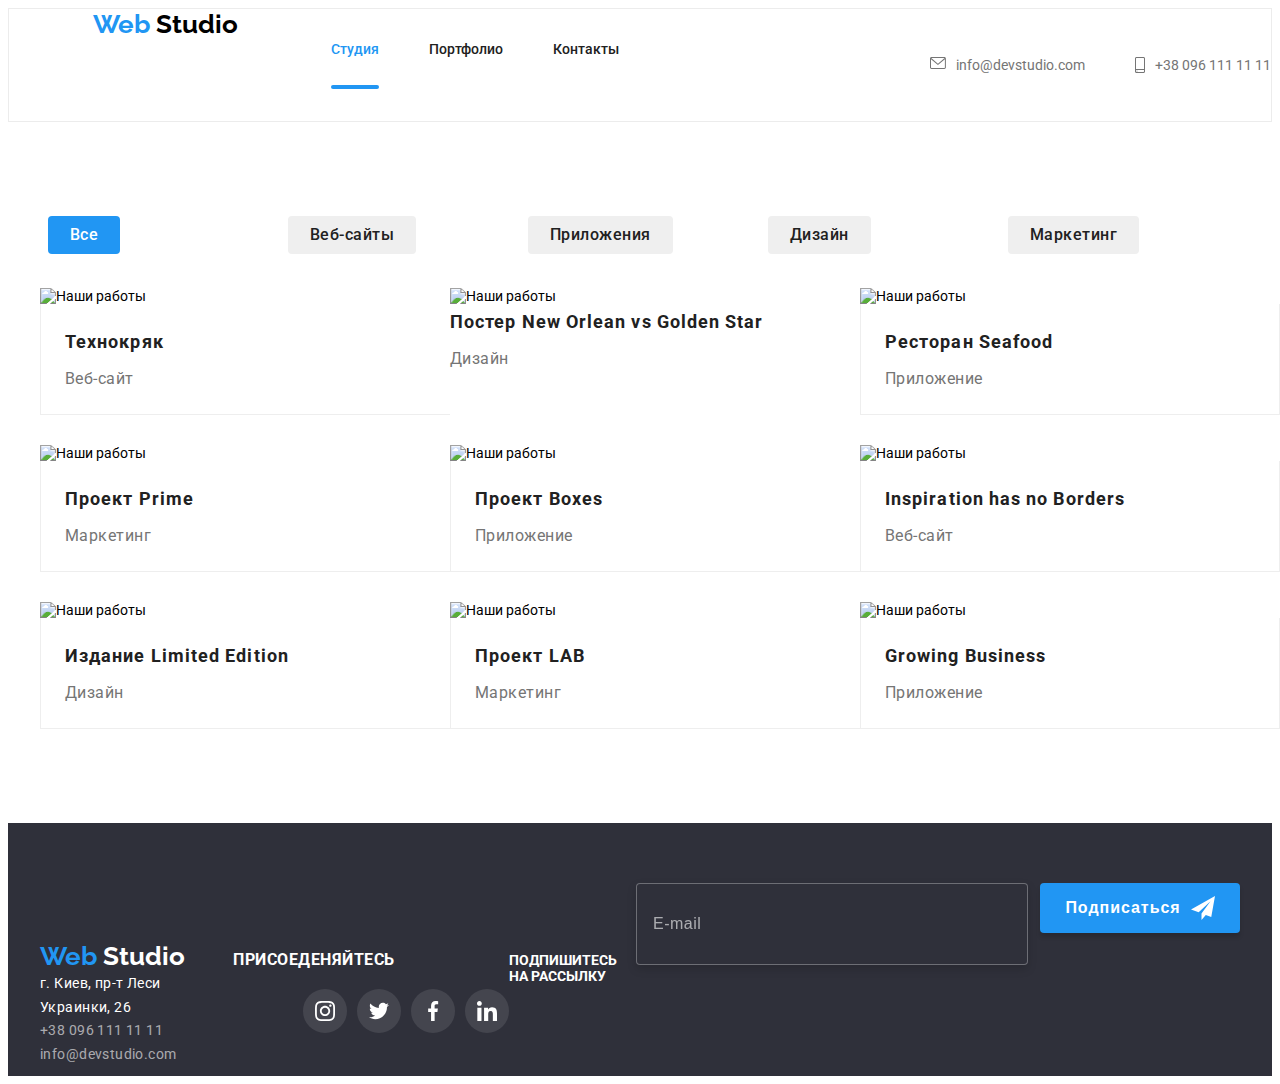
==== commit d15c91c0: "add heder footer" ====
--- a/portfolio.html
+++ b/portfolio.html
@@ -31,29 +31,35 @@
 		<link rel="stylesheet" href="./css/main.css" />
 	</head>
 	<body>
-		<header class="header">
+		<header class="header"
 			<div class="conteiner">
-				<nav class="nav">
-					<a class="logo header__logo link" href="">
+				<a class="logo header__logo link" href="">
 						<span class="logo-web">Web</span>
 						Studio
 					</a>
+				<nav class="nav">
+					
 					<ul class="nav__list list">
-						<li>
-							<a class="nav__link link" href="./index.html">
-								Студия
-							</a>
-						</li>
 						<li>
 							<a
 								class="nav__link link current"
+								href="./index.html"
+							>
+								Студия
+							</a>
+						</li>
+						<li>
+							<a
+								class="nav__link link"
 								href="./portfolio.html"
 							>
 								Портфолио
 							</a>
 						</li>
 						<li>
-							<a class="nav__link link" href="">Контакты</a>
+							<a class="nav__link link" href="">
+								Контакты
+							</a>
 						</li>
 					</ul>
 				</nav>
@@ -93,6 +99,123 @@
 						</a>
 					</li>
 				</ul>
+				<button
+						type="button"
+						class="menu-open-btn"
+						data-menu-open
+					>
+						<svg
+							width="40"
+							height="40"
+							aria-label="Открытие мобильного меню"
+						>
+							<use
+								href="./images/symbol-defs.svg#icon-menu-mob"
+								class="menu__icon"
+							></use>
+						</svg>
+					</button>
+					<div class="mob-menu visually-hidden" data-menu>
+						<div class="mob-conteiner">
+					<button
+						type="button"
+						class="menu-clouse-btn"
+						data-menu-close
+					>
+						<svg
+							width="40"
+							height="40"
+							aria-label="Закрытие мобильного меню"
+						>
+							<use
+								href="./images/symbol-defs.svg#close-black"
+								class="close-menu__icon"
+							></use>
+						</svg>
+					</button>
+						<ul class="mob-menu-list list">
+						<li>
+							<a
+								class="mob-menu-link link current"
+								href="./index.html"
+							>
+								Студия
+							</a>
+						</li>
+						<li>
+							<a
+								class="mob-menu-link link"
+								href="./portfolio.html"
+							>
+								Портфолио
+							</a>
+						</li>
+						<li>
+							<a class="mob-menu-link link" href="">
+								Контакты
+							</a>
+						</li>
+					</ul>
+					<ul class="mob-adress list">
+					<li>
+						<a
+							class="mob-adress-mail link"
+							href="mailme:info@devstudio.com"
+						>
+							<svg
+								class="adress__mail-icon"
+								width="16"
+								height="12"
+							>
+								<use
+									href="./images/symbol-defs.svg#icon-icon-mail"
+								></use>
+							</svg>
+							info@devstudio.com
+						</a>
+					</li>
+					<li>
+						<a
+							class="mob-adress-tel link"
+							href="tel:+380961111111"
+						>
+							<svg
+								class="adress__tel-icon"
+								width="10"
+								height="16"
+							>
+								<use
+									href="./images/symbol-defs.svg#icon-icon-tel"
+								></use>
+							</svg>
+							+38 096 111 11 11
+						</a>
+					</li>
+					</ul>
+					<ul class="social-mobile-list">
+							<li class="social-mobile-item list">
+								<a href="/" class="social-mobile-link">
+									Instagram
+								</a>
+							</li>
+							<li class="social-mobobile-item list">
+								<a href="/" class="social-mobile-link">
+									Twitter
+								</a>
+							</li>
+							<li class="social-mobile-item list">
+								<a href="/" class="social-mobile-link">
+									Facebook
+								</a>
+							</li>
+							<li class="social-mobile-item list">
+								<a href="/" class="social-mobile-link">
+									LinkedIn
+								</a>
+							</li>
+						</ul>
+						</div>
+					</div>
 			</div>
 		</header>
 		<main>
@@ -703,5 +826,6 @@
 				</div>
 			</div>
 		</footer>
+		<script src="./js/menu.js"></script>
 	</body>
 </html>
--- a/css/main.css
+++ b/css/main.css
@@ -21,8 +21,6 @@
 img {
   display: block;
   max-width: 100%;
-  height: auto;
-  width: 100%;
 }
 
 body {
@@ -299,14 +297,29 @@
 
 .header {
   border: 1px solid #ececec;
-}
-.header .conteiner {
-  display: flex;
+  max-width: 1600px;
+  margin-right: auto;
+  margin-left: auto;
+}
+@media screen and (min-width: 768px) {
+  .header {
+    display: flex;
+    padding-left: 84px;
+  }
+}
+@media screen and (min-width: 1200px) {
+  .header {
+    display: flex;
+  }
 }
 
 .nav {
-  display: flex;
-  align-items: center;
+  display: none;
+}
+@media screen and (min-width: 768px) {
+  .nav {
+    display: flex;
+  }
 }
 
 .nav__list {
@@ -314,9 +327,23 @@
 }
 
 .adress {
-  display: flex;
+  display: none;
   align-items: center;
   margin-left: auto;
+}
+@media screen and (min-width: 768px) {
+  .adress {
+    display: flex;
+    flex-direction: column-reverse;
+    margin-top: auto;
+    padding: 16px 0;
+  }
+}
+@media screen and (min-width: 768px) and (min-width: 1200px) {
+  .adress {
+    display: flex;
+    flex-direction: row;
+  }
 }
 
 .nav__list :not(:last-child) {
@@ -389,6 +416,135 @@
 .adress__tel-icon {
   fill: currentColor;
   margin-right: 10px;
+}
+
+.mob-conteiner {
+  height: 100%;
+  padding-left: 40px;
+  padding-right: 15px;
+  display: flex;
+  flex-direction: column;
+  justify-content: space-between;
+  overflow-y: auto;
+}
+
+.menu-open-btn {
+  display: block;
+  margin-left: auto;
+  background: none;
+  border-color: transparent;
+  fill: #212121;
+  transition: fill 250ms cubic-bezier(0.4, 0, 0.2, 1);
+}
+.menu-open-btn:hover, .menu-open-btn:focus {
+  fill: var(--accent-color);
+}
+@media screen and (min-width: 768px) {
+  .menu-open-btn {
+    display: none;
+  }
+}
+@media screen and (min-width: 1200px) {
+  .menu-open-btn {
+    display: none;
+  }
+}
+
+.mob-menu {
+  position: fixed;
+  top: 0%;
+  left: 0%;
+  background-color: #ffffff;
+  z-index: 1;
+  width: 100%;
+  height: 100%;
+  padding-top: 10px;
+  padding-bottom: 10px;
+}
+@media screen and (min-width: 768px) {
+  .mob-menu {
+    display: none;
+  }
+}
+@media screen and (min-width: 1200px) {
+  .mob-menu {
+    display: none;
+  }
+}
+
+.menu-clouse {
+  display: block;
+  margin-left: auto;
+  background: none;
+  border-color: transparent;
+  fill: #212121;
+  transition: fill 250ms cubic-bezier(0.4, 0, 0.2, 1);
+}
+.menu-clouse:hover, .menu-clouse:focus {
+  fill: var(--accent-color);
+}
+
+.menu-clouse-btn {
+  display: block;
+  margin-left: auto;
+  margin-bottom: 30px;
+  background: none;
+  border: transparent;
+}
+
+.mob-menu-link {
+  font-family: "Roboto";
+  font-style: normal;
+  font-weight: 500;
+  font-size: 40px;
+  line-height: 47px;
+  letter-spacing: 0.02em;
+  color: #212121;
+  transition: color 250ms cubic-bezier(0.4, 0, 0.2, 1);
+}
+.mob-menu-link:hover, .mob-menu-link:focus {
+  color: var(--accent-color);
+}
+
+.mob-adress-tel,
+.mob-adress-mail {
+  font-weight: 500;
+  font-size: 34px;
+  line-height: 1.17;
+  letter-spacing: 0.02em;
+  color: var(--accent-color);
+}
+
+.mob-menu-list:not(:last-child) {
+  padding-bottom: 35px;
+}
+
+.mob-adress:not(:last-child) {
+  margin-bottom: 32px;
+}
+
+.social-mobile-list {
+  display: flex;
+  margin-top: 64px;
+}
+
+.social-mobile-link {
+  font-weight: 500;
+  font-size: 18px;
+  line-height: 1.2222222222;
+  letter-spacing: 0.02em;
+  color: var(--accent-color);
+  position: relative;
+}
+
+.social-mobile-link::after {
+  content: "";
+  position: absolute;
+  width: 22px;
+  height: 0px;
+  border: 1px solid rgba(33, 33, 33, 0.2);
+  transform: rotate(90deg);
+  top: 10px;
 }
 
 .hero {
@@ -522,6 +678,15 @@
   margin-bottom: 30px;
 }
 
+.about {
+  display: none;
+}
+@media screen and (min-width: 1200px) {
+  .about {
+    display: block;
+    padding-top: 0;
+  }
+}
 .about__text {
   font-weight: 700;
   font-size: 36px;
@@ -537,15 +702,8 @@
   flex-wrap: wrap;
   gap: 30px;
 }
-@media screen and (min-width: 768px) {
-  .about__list {
-    width: 768px;
-  }
-}
-@media screen and (min-width: 1200px) {
-  .about__list {
-    width: 1200px;
-  }
+.about__list:not(:last-child) {
+  margin-right: 30px;
 }
 
 .about__title {
@@ -826,17 +984,37 @@
 .footer {
   background-color: #2f303a;
   padding-top: 60px;
-  padding-bottom: 60px;
-}
-
-.footer__div {
-  display: flex;
-  align-items: baseline;
-}
-
-.address {
-  box-sizing: border-box;
-  margin-right: 70px;
+  padding-bottom: 0;
+}
+
+@media screen and (max-width: 1199px) {
+  .footer__div {
+    text-align: center;
+  }
+}
+@media screen and (min-width: 768px) {
+  .footer__div {
+    display: flex;
+    align-items: baseline;
+    justify-content: center;
+    flex-wrap: wrap;
+  }
+}
+@media screen and (min-width: 1200px) {
+  .footer__div {
+    flex-wrap: nowrap;
+  }
+}
+
+.address__list {
+  font-style: normal;
+}
+@media screen and (max-width: 1199px) {
+  .address__list {
+    width: 232px;
+    margin: 0 auto 60px auto;
+    text-align: center;
+  }
 }
 
 .footer__logo {
@@ -850,6 +1028,13 @@
   line-height: 1.71;
   letter-spacing: 0.03em;
   color: var(--white-color);
+}
+@media screen and (max-width: 1199px) {
+  .address__link {
+    width: 232px;
+    margin: 0 auto 60px auto;
+    text-align: center;
+  }
 }
 
 .address__list {
@@ -875,8 +1060,20 @@
   color: var(--accent-color);
 }
 
-.conect {
-  box-sizing: border-box;
+@media screen and (max-width: 767px) {
+  .footer-social {
+    margin-bottom: 60px;
+  }
+}
+@media screen and (min-width: 768px) {
+  .footer-social {
+    margin-left: 165px;
+  }
+}
+@media screen and (min-width: 1200px) {
+  .footer-social {
+    margin-left: 70px;
+  }
 }
 
 .conect__text {
@@ -887,20 +1084,34 @@
   color: var(--white-color);
   margin-bottom: 20px;
 }
+@media screen and (min-width: 1200px) {
+  .conect__text {
+    display: flex;
+  }
+}
 
 .footer-conect__ink {
   background: rgba(255, 255, 255, 0.1);
   color: var(--white-color);
 }
 
-.online {
-  padding-top: 72px;
-  color: var(--white-color);
-}
-
-.subscribe {
-  margin-left: auto;
-  display: block;
+@media screen and (max-width: 1199px) {
+  .subscribe {
+    text-align: center;
+  }
+}
+@media screen and (min-width: 768px) {
+  .subscribe {
+    display: flex;
+    align-items: baseline;
+    justify-content: center;
+    flex-wrap: wrap;
+  }
+}
+@media screen and (min-width: 1200px) {
+  .subscribe {
+    flex-wrap: nowrap;
+  }
 }
 
 .subscribe__title {
@@ -943,8 +1154,10 @@
   border-color: var(--accent-color);
 }
 
-.subscribe__form {
-  display: flex;
+@media screen and (min-width: 1200px) {
+  .subscribe__form {
+    display: flex;
+  }
 }
 
 .subscribe__button {
@@ -966,6 +1179,11 @@
   color: var(--white-color);
   transition: background-color 250ms cubic-bezier(0.4, 0, 0.2, 1);
 }
+@media screen and (max-width: 1199px) {
+  .subscribe__button {
+    margin: 0 auto;
+  }
+}
 
 .subscribe__button:hover {
   background-color: var(--accent-color);
